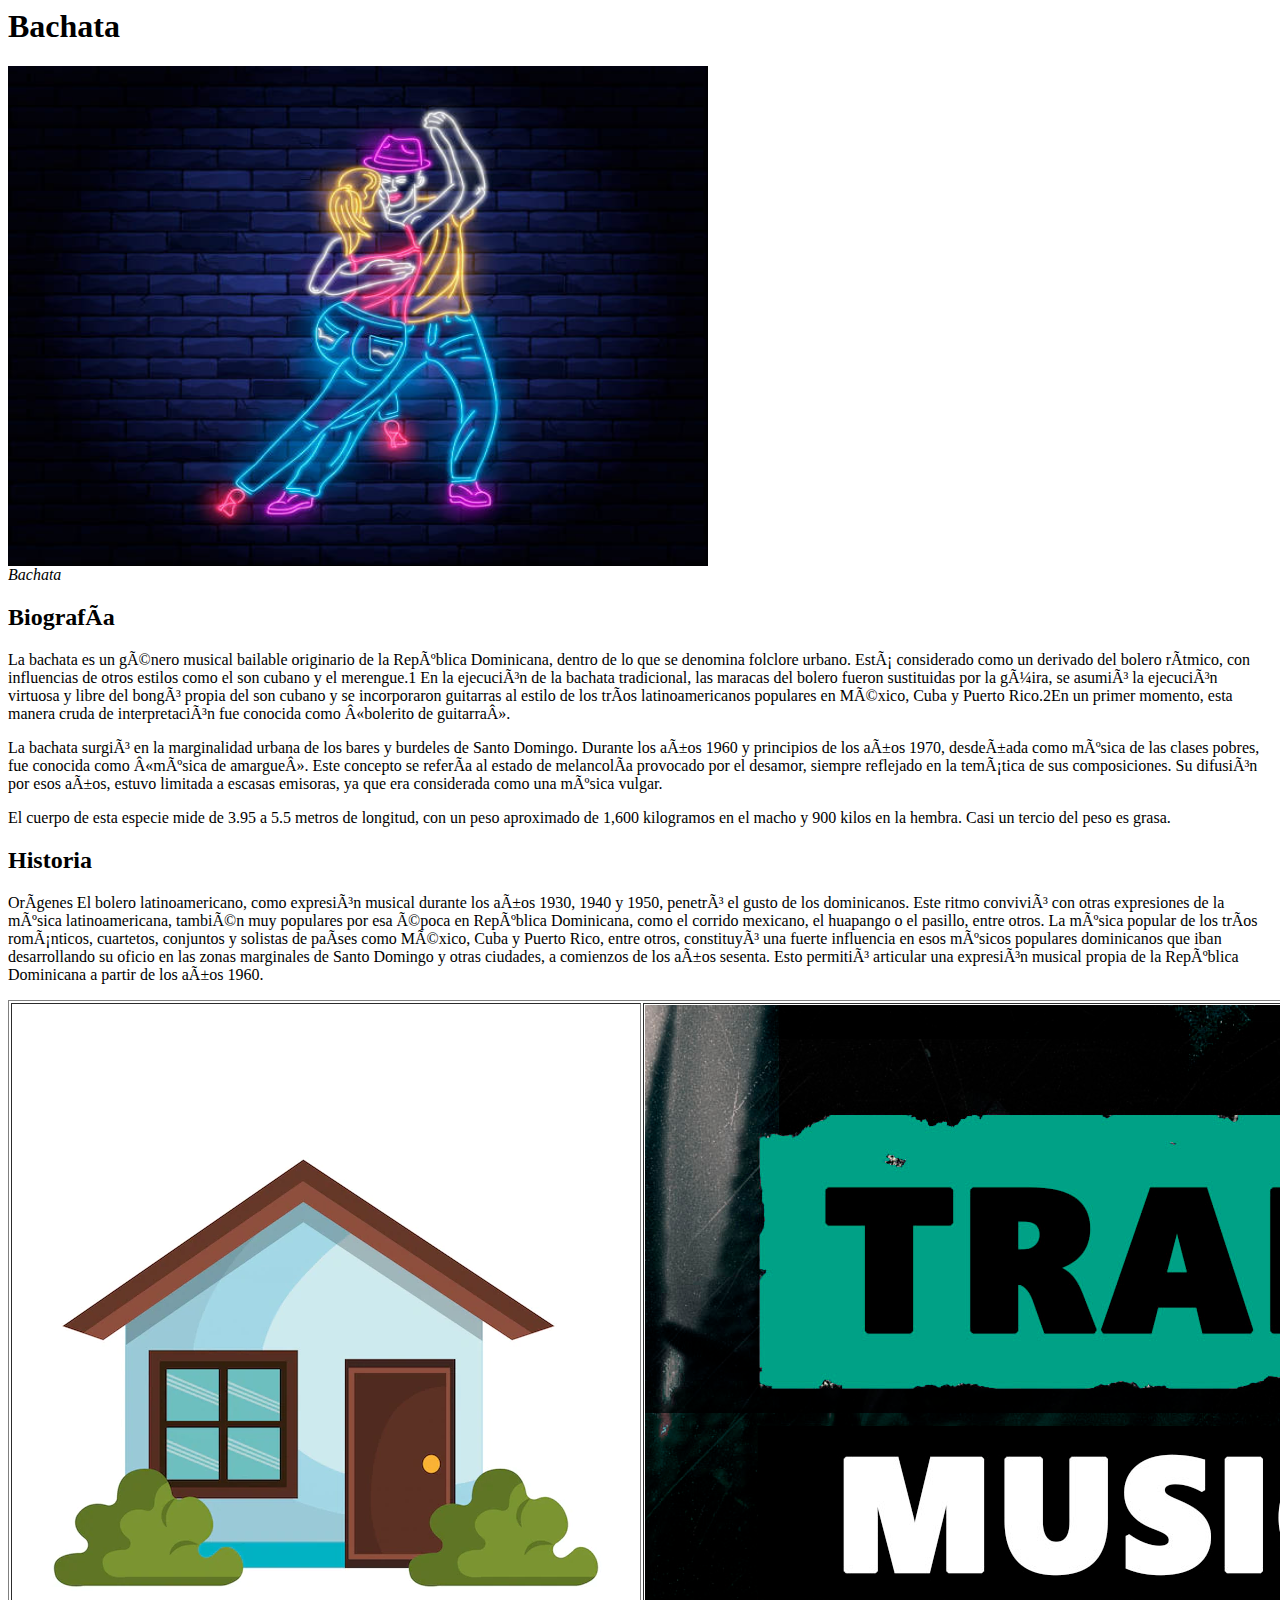
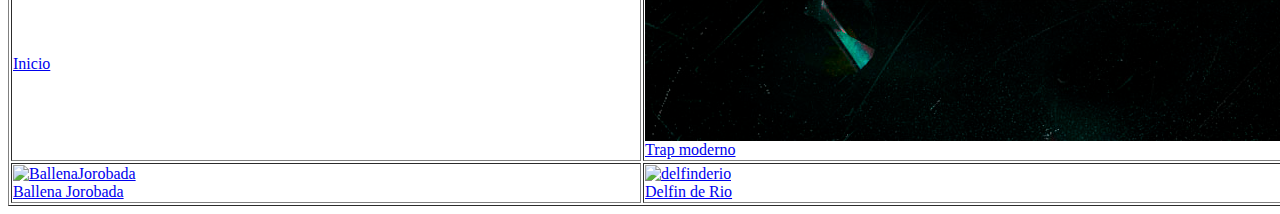
==== html/bachata.html @ b91a89ae "Update bachata.html" ====
<html>	
		<head>	
			<title>
			Bachata
			</title>
			<meta charset= `utf-8´>
			<link rel="stylesheet" type="text/css"href="../css/estilo.css "media="screen">
		</head>
		<body> 


			<h1> Bachata </h1>
		<img src = "../figuras/bachata.jpg" alt = "Delfín"style = "width: 700px; height:500px;" class = 'center'><figcaption><i> Bachata </i> </figcaption>	
	

		<h2> Biografía </h2>
		<p>La bachata es un género musical bailable originario de la República Dominicana, dentro de lo que se denomina folclore urbano. Está considerado como un derivado del bolero rítmico, con influencias de otros estilos como el son cubano y el merengue.1

En la ejecución de la bachata tradicional, las maracas del bolero fueron sustituidas por la güira, se asumió la ejecución virtuosa y libre del bongó propia del son cubano y se incorporaron guitarras al estilo de los tríos latinoamericanos populares en México, Cuba y Puerto Rico.2En un primer momento, esta manera cruda de interpretación fue conocida como «bolerito de guitarra».
</p>
	<p> La bachata surgió en la marginalidad urbana de los bares y burdeles de Santo Domingo. Durante los años 1960 y principios de los años 1970, desdeñada como música de las clases pobres, fue conocida como «música de amargue». Este concepto se refería al estado de melancolía provocado por el desamor, siempre reflejado en la temática de sus composiciones. Su difusión por esos años, estuvo limitada a escasas emisoras, ya que era considerada como una música vulgar.</p>
	<p>El cuerpo de esta especie mide de 3.95 a 5.5 metros de longitud, con un peso aproximado de 1,600 kilogramos en el macho y 900 kilos en la hembra. Casi un tercio del peso es grasa.</p>
	

	
	

	

		<h2> Historia </h2>
		<p> Orígenes
El bolero latinoamericano, como expresión musical durante los años 1930, 1940 y 1950, penetró el gusto de los dominicanos. Este ritmo convivió con otras expresiones de la música latinoamericana, también muy populares por esa época en República Dominicana, como el corrido mexicano, el huapango o el pasillo, entre otros.

La música popular de los tríos románticos, cuartetos, conjuntos y solistas de países como México, Cuba y Puerto Rico, entre otros, constituyó una fuerte influencia en esos músicos populares dominicanos que iban desarrollando su oficio en las zonas marginales de Santo Domingo y otras ciudades, a comienzos de los años sesenta. Esto permitió articular una expresión musical propia de la República Dominicana a partir de los años 1960. </p>
	

	
	
		<!--Esto es una tabla -->
		<table border="1" align= "center" >
		<tr> <!-- Empezamos la primera fila -->
			<!-- Empezamos la primera columna -->
	

		
		<td><a href = '../index.html'><img src = '../figuras/casa.jpg' alt = 'casa'><figcaption>Inicio</figcaption></a></td> 
		
		<td><a href = 'trap.html'><img src = '../figuras/trap.jpg' alt = 'TRAP'><figcaption> Trap moderno </figcaption></a></td> 
	

		<td><a href = 'reggaeton.html'><img src = '../figuras/reggaeton.jpg' alt = 'Reggaeton'><figcaption> Trap </figcaption></a></td> 
	 
		</tr>
	<tr> 		<!-- Empezamos la segunda fila -->
		<td><a href = 'ballena_jorobada.html'><img src = '../figuras/ballenajorobada.jpg' alt = 'BallenaJorobada'><figcaption>Ballena Jorobada</figcaption></a></td> 
		<td><a href = 'delfin_de_rio_.html'><img src = '../figuras/delfinderio.jpg' alt = 'delfinderio'><figcaption>Delfin de Rio</figcaption></a></td> 
		<td><a href = 'orca.html'><img src = '../figuras/orca.jpg' alt = 'orca'><figcaption>Orca</figcaption></a></td> 
	</tr>
	</table>
	</body>
	</html>
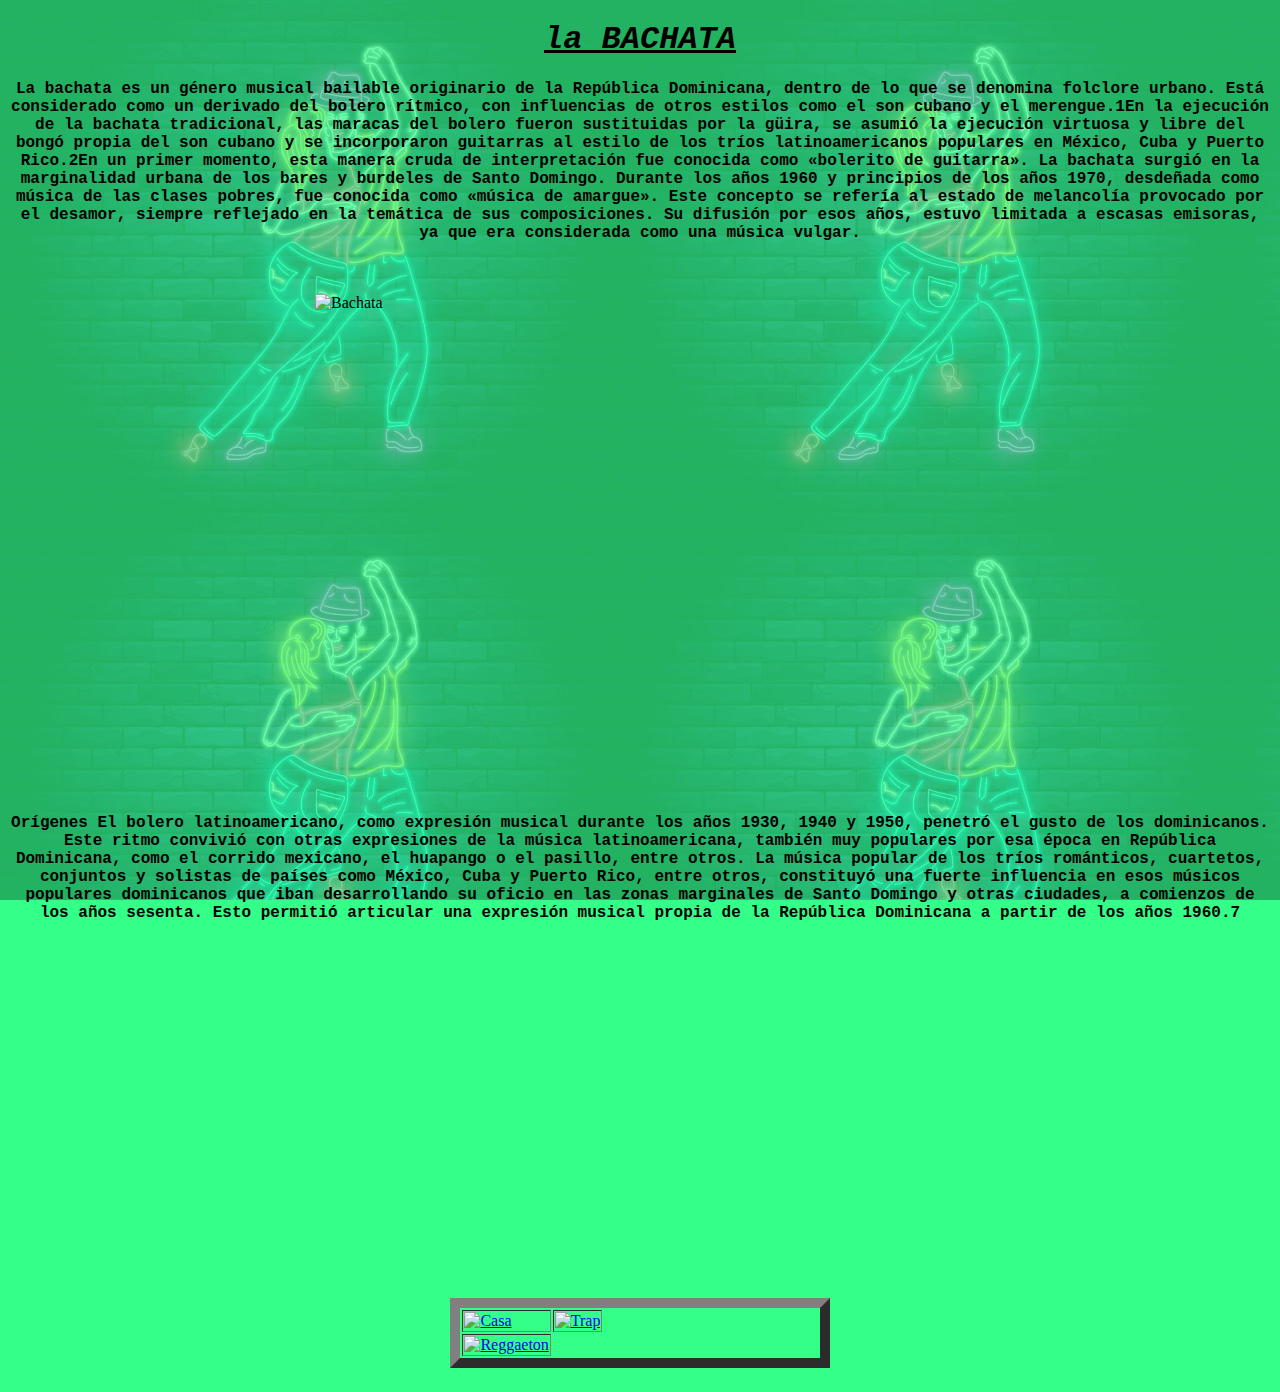
==== commit c5303830: "Add files via upload" ====
--- a/html/bachata.html
+++ b/html/bachata.html
@@ -1,63 +1,129 @@
-	<html>	
-		<head>	
-			<title>
-			Bachata
-			</title>
-			<meta charset= `utf-8´>
-			<link rel="stylesheet" type="text/css"href="../css/estilo.css "media="screen">
-		</head>
-		<body> 
-
-
-			<h1> Bachata </h1>
-		<img src = "../figuras/bachata.jpg" alt = "Delfín"style = "width: 700px; height:500px;" class = 'center'><figcaption><i> Bachata </i> </figcaption>	
-	
-
-		<h2> Biografía </h2>
-		<p>La bachata es un género musical bailable originario de la República Dominicana, dentro de lo que se denomina folclore urbano. Está considerado como un derivado del bolero rítmico, con influencias de otros estilos como el son cubano y el merengue.1
-
-En la ejecución de la bachata tradicional, las maracas del bolero fueron sustituidas por la güira, se asumió la ejecución virtuosa y libre del bongó propia del son cubano y se incorporaron guitarras al estilo de los tríos latinoamericanos populares en México, Cuba y Puerto Rico.2En un primer momento, esta manera cruda de interpretación fue conocida como «bolerito de guitarra».
-</p>
-	<p> La bachata surgió en la marginalidad urbana de los bares y burdeles de Santo Domingo. Durante los años 1960 y principios de los años 1970, desdeñada como música de las clases pobres, fue conocida como «música de amargue». Este concepto se refería al estado de melancolía provocado por el desamor, siempre reflejado en la temática de sus composiciones. Su difusión por esos años, estuvo limitada a escasas emisoras, ya que era considerada como una música vulgar.</p>
-	<p>El cuerpo de esta especie mide de 3.95 a 5.5 metros de longitud, con un peso aproximado de 1,600 kilogramos en el macho y 900 kilos en la hembra. Casi un tercio del peso es grasa.</p>
-	
-
-	
-	
-
-	
-
-		<h2> Historia </h2>
-		<p> Orígenes
-El bolero latinoamericano, como expresión musical durante los años 1930, 1940 y 1950, penetró el gusto de los dominicanos. Este ritmo convivió con otras expresiones de la música latinoamericana, también muy populares por esa época en República Dominicana, como el corrido mexicano, el huapango o el pasillo, entre otros.
-
-La música popular de los tríos románticos, cuartetos, conjuntos y solistas de países como México, Cuba y Puerto Rico, entre otros, constituyó una fuerte influencia en esos músicos populares dominicanos que iban desarrollando su oficio en las zonas marginales de Santo Domingo y otras ciudades, a comienzos de los años sesenta. Esto permitió articular una expresión musical propia de la República Dominicana a partir de los años 1960. </p>
-	
-
-	
-	
-		<!--Esto es una tabla -->
-		<table border="1" align= "center" >
-		<tr> <!-- Empezamos la primera fila -->
-			<!-- Empezamos la primera columna -->
-	
-
-		
-		<td><a href = '../index.html'><img src = '../figuras/casa.jpg' alt = 'casa'><figcaption>Inicio</figcaption></a></td> 
-		
-		<td><a href = 'trap.html'><img src = '../figuras/trap.jpg' alt = 'TRAP'><figcaption> Trap moderno </figcaption></a></td> 
-	
-
-		<td><a href = 'reggaeton.html'><img src = '../figuras/reggaeton.jpg' alt = 'Reggaeton'><figcaption> Trap </figcaption></a></td> 
-	 
-		</tr>
-	<tr> 		<!-- Empezamos la segunda fila -->
-		<td><a href = 'ballena_jorobada.html'><img src = '../figuras/ballenajorobada.jpg' alt = 'BallenaJorobada'><figcaption>Ballena Jorobada</figcaption></a></td> 
-		<td><a href = 'delfin_de_rio_.html'><img src = '../figuras/delfinderio.jpg' alt = 'delfinderio'><figcaption>Delfin de Rio</figcaption></a></td> 
-		<td><a href = 'orca.html'><img src = '../figuras/orca.jpg' alt = 'orca'><figcaption>Orca</figcaption></a></td> 
-	</tr>
-	</table>
-	</body>
-	</html>
-
-
+<!DOCTYPE html>
+<html>
+    
+    <head>
+    <meta charset="UTF-8">
+        
+        <title>
+
+                  Bachata
+
+        </title>
+        
+        <h1><u><i>la BACHATA</i></u></h1>
+        
+    </head>
+    
+
+    <body style="background-color:#33FF89 ;">
+
+    
+    <style>
+    h1 {
+  font-weight: white;
+  text-align: center;  
+  font-family: Monaco, "Bitstream Vera Sans Mono", "Lucida Console", Terminal, monospace;
+  color: #000000;
+  }
+    p {
+  text-align: center;
+  font-weight: bold;  
+  font-family: Monaco, "Bitstream Vera Sans Mono", "Lucida Console", Terminal, monospace;
+  color: #000000;
+  }
+  ul {
+  font-weight: bold;  
+  font-family: Monaco, "Bitstream Vera Sans Mono", "Lucida Console", Terminal, monospace;
+  color: #f05030;
+  text-align: center;
+  }
+.center {
+  display: block;
+  margin-left: auto;
+  margin-right: auto;
+  width: 30%;
+  }
+ body::before {
+          background-image: url("../figuras/bachata.jpg");
+          content: "";
+          opacity: 0.3;
+          position: absolute;
+          top: 0;
+          bottom: 0;
+          right: 0;
+          left: 0;
+          z-index: -1;
+
+    </style>
+        <p>La bachata es un género musical bailable originario de la República Dominicana, dentro de lo que se denomina folclore urbano. Está considerado como un derivado del bolero rítmico, con influencias de otros estilos como el son cubano y el merengue.1​
+
+En la ejecución de la bachata tradicional, las maracas del bolero fueron sustituidas por la güira, se asumió la ejecución virtuosa y libre del bongó propia del son cubano y se incorporaron guitarras al estilo de los tríos latinoamericanos populares en México, Cuba y Puerto Rico.2​En un primer momento, esta manera cruda de interpretación fue conocida como «bolerito de guitarra».
+
+La bachata surgió en la marginalidad urbana de los bares y burdeles de Santo Domingo. Durante los años 1960 y principios de los años 1970, desdeñada como música de las clases pobres, fue conocida como «música de amargue». Este concepto se refería al estado de melancolía provocado por el desamor, siempre reflejado en la temática de sus composiciones. Su difusión por esos años, estuvo limitada a escasas emisoras, ya que era considerada como una música vulgar.
+    </p>
+    
+    <br>
+    <br>
+    <img src = 'figuras/bachata.jpg' alt = 'Bachata' style = 'width:650px;height:450px;' class="center">
+    <br>
+    <br>
+    <br>
+    <p>Orígenes
+El bolero latinoamericano, como expresión musical durante los años 1930, 1940 y 1950, penetró el gusto de los dominicanos. Este ritmo convivió con otras expresiones de la música latinoamericana, también muy populares por esa época en República Dominicana, como el corrido mexicano, el huapango o el pasillo, entre otros.
+
+La música popular de los tríos románticos, cuartetos, conjuntos y solistas de países como México, Cuba y Puerto Rico, entre otros, constituyó una fuerte influencia en esos músicos populares dominicanos que iban desarrollando su oficio en las zonas marginales de Santo Domingo y otras ciudades, a comienzos de los años sesenta. Esto permitió articular una expresión musical propia de la República Dominicana a partir de los años 1960.7​    </p>
+    <br>
+    <br>
+    <br>
+    <br>
+    <br>
+    <br>
+    <br>
+    <br>
+
+    <br>
+    <br>
+    <br>
+    <br>
+    <br>
+    <br>
+    <br>
+    <br>
+    <br>
+    <br>
+    <br>
+    <br>
+    <table border = '10' class='center'>
+        <tr>
+            <td>
+            <a href = 'casa.html'><img src = 'figuras/casa.jpg' alt = 'Casa' style = 'width:250px;height:150px;'>
+            <figcaption style = 'text-align:center'>   
+             </figcaption>
+            </a>
+            </td> 
+            
+            <td>
+            <a href = 'trap.html'><img src = 'figuras/trap.jpg' alt = 'Trap' style = 'width:250px;height:150px;'>
+            <figcaption style = 'text-align:center'>
+             </figcaption>
+            </a>
+            </td>
+            
+        </tr>
+
+        <tr>
+            <td>
+            <a href = 'reggaeton.html'><img src = 'figuras/reggaetonn.jpg' alt = 'Reggaeton' style = 'width:250px;height:150px;'>
+            <figcaption style = 'text-align:center'>  
+             </figcaption>
+            </a> 
+            </td>
+            
+            
+        
+        </tr>
+
+    </table>
+    
+    
+</html>